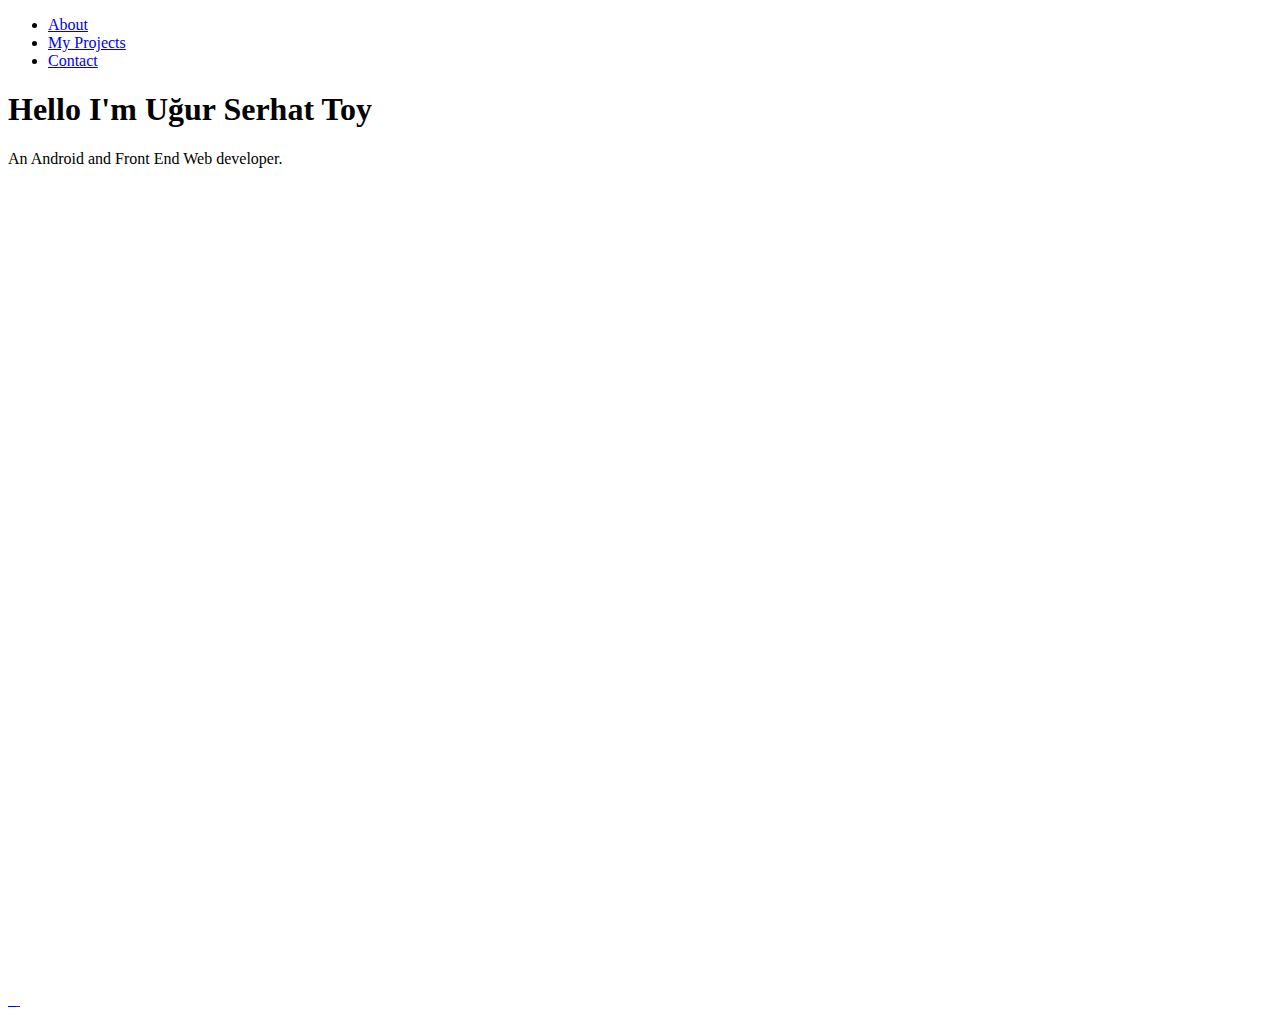
==== index.html @ 056bc3ce "First Commit" ====
<!DOCTYPE html>
<html lang="en">
<head>
    <meta charset="UTF-8">
    <meta name="viewport" content="width=device-width, initial-scale=1.0">
    <meta http-equiv="X-UA-Compatible" content="ie=edge">
    <link rel="stylesheet" href="styles.css">
    <title>Ugur Serhat Toy Portfolio Page</title>
</head>
<body>
    <!-- Nav section! -->
    <header>
        <nav id="navbar">
            <ul>
                <li><a href="#welcome-section">About</a></li>
                <li><a href="#projects">My Projects</a></li>
                <li><a href="#contact">Contact</a></li>
            </ul>
        </nav>
    </header>
    <!-- ! -->
    <main id="main">
        <!-- Welcome section! -->
        <section id="welcome-section">
            <h1>Hello I'm Uğur Serhat Toy</h1>
            <p>An Android and Front End Web developer.</p>
        </section>
        <!-- ! -->
        <!-- Projects section! -->
        <section id="projects">
            <a href="https://play.google.com/store/apps/details?id=com.ust.qspace" target="_blank" class="project-tile">
                <img src="" alt="">
            </a>
            <a href="https://play.google.com/store/apps/details?id=com.ust.kolayhesap" target="_blank" class="project-tile">
                <img src="" alt="">
            </a>
            <a href="" target="_blank" class="project-tile">
                <img src="" alt="">
            </a>
            <a href="" target="_blank" class="project-tile">
                <img src="" alt="">
            </a>
        </section>
        <!-- ! -->
        <!-- Contact section -->
        <section id="contact">
            <a href="" id="profile-link"></a>
        </section>
        <!-- ! -->
    </main>
</body>
</html>
---- styles.css ----
#welcome-section {
    height: 100vh;
}
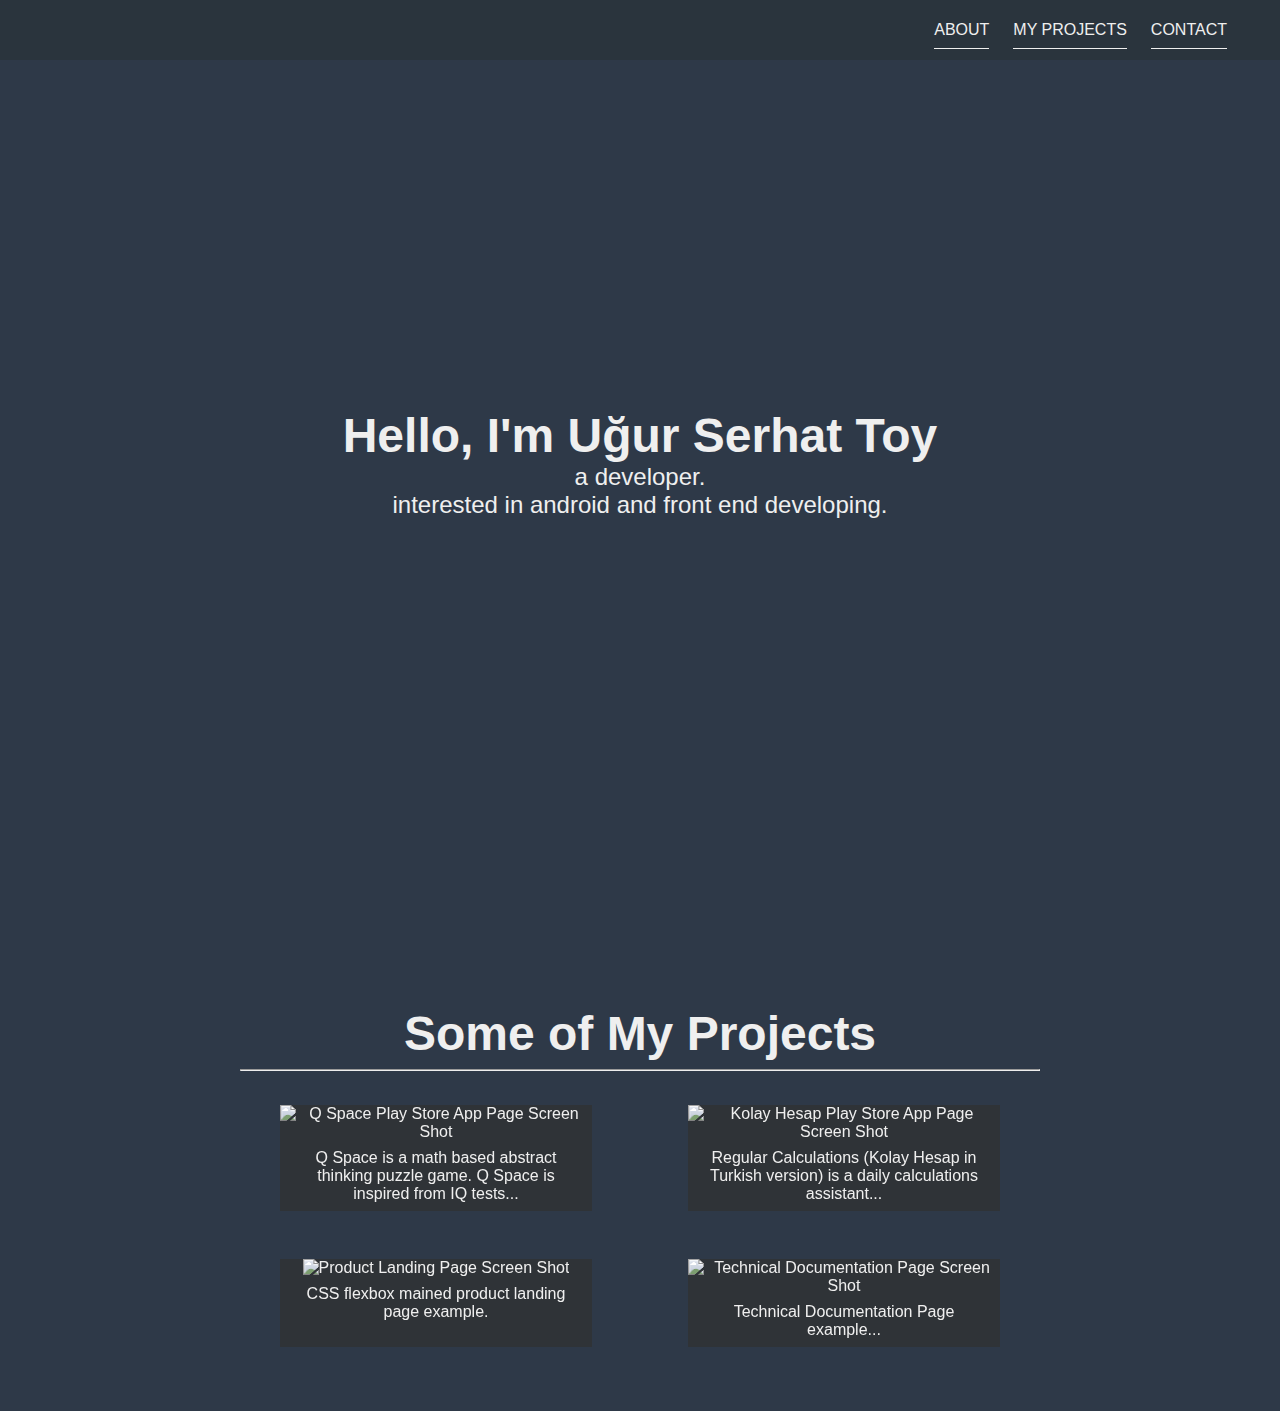
==== commit 44a4306d: "grid finished" ====
--- a/index.html
+++ b/index.html
@@ -12,9 +12,9 @@
     <header>
         <nav id="navbar">
             <ul>
-                <li><a href="#welcome-section">About</a></li>
-                <li><a href="#projects">My Projects</a></li>
-                <li><a href="#contact">Contact</a></li>
+                <li><a class="nav-link" href="#welcome-section">About</a></li>
+                <li><a class="nav-link" href="#projects">My Projects</a></li>
+                <li><a class="nav-link" href="#contact">Contact</a></li>
             </ul>
         </nav>
     </header>
@@ -22,24 +22,64 @@
     <main id="main">
         <!-- Welcome section! -->
         <section id="welcome-section">
-            <h1>Hello I'm Uğur Serhat Toy</h1>
-            <p>An Android and Front End Web developer.</p>
+            <h1>Hello, I'm Uğur Serhat Toy</h1>
+            <p>a developer. <br>
+                interested in android and front end developing.
+            </p>
         </section>
         <!-- ! -->
         <!-- Projects section! -->
         <section id="projects">
-            <a href="https://play.google.com/store/apps/details?id=com.ust.qspace" target="_blank" class="project-tile">
-                <img src="" alt="">
-            </a>
-            <a href="https://play.google.com/store/apps/details?id=com.ust.kolayhesap" target="_blank" class="project-tile">
-                <img src="" alt="">
-            </a>
-            <a href="" target="_blank" class="project-tile">
-                <img src="" alt="">
-            </a>
-            <a href="" target="_blank" class="project-tile">
-                <img src="" alt="">
-            </a>
+            <div class="project-head">
+                <h1>Some of My Projects</h1>
+                <hr>
+            </div>
+            <div class="project-grid-container">
+                <figure class="project-grid">
+                    <a href="https://play.google.com/store/apps/details?id=com.ust.qspace" target="_blank" class="project-tile">
+                        <img 
+                            class="project-img"
+                            src="https://raw.githubusercontent.com/ugurserhattoy/Personal-Portfolio-Page/master/qspace_ss.JPG" 
+                            alt="Q Space Play Store App Page Screen Shot"/>
+                        <figcaption class="img-caption">
+                            Q Space is a math based abstract thinking puzzle game. Q Space is inspired from IQ tests...
+                        </figcaption>
+                    </a>
+                </figure>
+    
+                <figure class="project-grid">
+                    <a href="https://play.google.com/store/apps/details?id=com.ust.kolayhesap" target="_blank" class="project-tile">
+                        <img
+                            class="project-img" 
+                            src="https://raw.githubusercontent.com/ugurserhattoy/Personal-Portfolio-Page/master/kolay_ss.JPG" alt="Kolay Hesap Play Store App Page Screen Shot">
+                        <figcaption class="img-caption">
+                            Regular Calculations (Kolay Hesap in Turkish version) is a daily calculations assistant...
+                        </figcaption>
+                    </a>
+                </figure>
+            
+                <figure class="project-grid">
+                    <a href="https://codepen.io/iamust/full/NWPgRwq" target="_blank" class="project-tile">
+                        <img
+                            class="project-img" 
+                            src="https://raw.githubusercontent.com/ugurserhattoy/Personal-Portfolio-Page/master/product_ss.JPG" alt="Product Landing Page Screen Shot">
+                        <figcaption class="img-caption">
+                            CSS flexbox mained product landing page example.
+                        </figcaption>
+                    </a>
+                </figure>
+    
+                <figure class="project-grid">
+                    <a href="https://codepen.io/iamust/full/gObRGMa" target="_blank" class="project-tile">
+                        <img 
+                            class="project-img"
+                            src="https://raw.githubusercontent.com/ugurserhattoy/Personal-Portfolio-Page/master/technical_ss.JPG" alt="Technical Documentation Page Screen Shot">
+                        <figcaption class="img-caption">
+                            Technical Documentation Page example...
+                        </figcaption>
+                    </a>
+                </figure>
+            </div>
         </section>
         <!-- ! -->
         <!-- Contact section -->
--- a/styles.css
+++ b/styles.css
@@ -1,4 +1,149 @@
+:root {
+    --background-color: #2e3948;
+    --navbar-color: #2a343d;
+    --text-color: #efefef;
+}
+
+* {
+    font-family: 'Gill Sans', 'Gill Sans MT', Calibri, 'Trebuchet MS', sans-serif;
+}
+
+body {
+    margin: 0 auto;
+    padding: 0;
+    background-color: var(--background-color);
+    color: var(--text-color);
+}
+
+h1 {
+    font-style: normal;
+    font-weight: 600;
+    font-size: 3rem;
+    margin: 0 auto;
+    padding: 0 10px;
+}
+
+header {
+    margin: auto;
+    padding: 0px;
+    position: fixed;
+    width: 100%;
+    z-index: 1;
+}
+
+#navbar {
+    background-color: var(--navbar-color);
+    margin: auto;
+    padding: 5px;
+}
+
+#navbar ul {
+    list-style-type: none;
+    display: flex;
+    flex-direction: row;
+    justify-content: flex-end;
+    padding-right: 1.5rem;
+}
+
+#navbar ul li {
+    padding-right: 1.5rem;
+    text-transform: uppercase;
+}
+
+.nav-link {
+    text-decoration: none;
+    color: var(--text-color);
+    transition: all 0.5s ease;
+    border-bottom: 1px solid var(--text-color);
+    padding-bottom: 10px;
+}
+.nav-link:hover {
+    border-bottom-width: 10px;
+    padding-bottom: 0px;
+    border-bottom-color: #ea0000;
+}
+.nav-link:active {
+    color: #ea0000;
+}
+
+main {
+    padding-top: 3rem;
+    text-align: center;
+    margin: auto;
+}
 
 #welcome-section {
     height: 100vh;
+    text-align: center;
+}
+
+#welcome-section h1 {
+    padding-top: 40vh;
+}
+
+#welcome-section > p {
+    margin: 0;
+    padding: 0;
+    font-style: normal;
+    font-size: 1.5rem;
+    font-weight: 200;
+}
+
+#projects {
+    padding-top: 3rem;
+}
+
+.project-head {
+    padding: 10px;
+    max-width: 800px;
+    text-align: center;
+    margin: 0 auto;
+}
+
+.project-grid-container {
+    display: grid;
+    grid-template-columns: repeat(auto-fit, minmax(320px, 1fr));
+    grid-gap: 1rem;
+    width: 100%;
+    max-width: 800px;
+    margin: 0 auto;
+    margin-bottom: 3rem;
+}
+
+@media (max-width: 320px) {
+    .project-grid-container {
+        grid-template-columns: 1fr;
+    }
+}
+
+.project-tile {
+    text-decoration: none;
+    color: var(--text-color);
+    transition: color 0.7s ease;
+}
+
+.project-img {
+    width: 100%;
+    object-fit: cover;
+}
+
+.project-grid {
+    background-color: var(--navbar-color);
+    filter: saturate(0.4);
+    transition: all 0.7s ease;
+}
+.project-grid:hover {
+    filter: saturate(1.1);
+    padding: 8px;
+}
+.project-grid:hover > .project-tile {
+    color: #ea0000;
+}
+
+.img-caption {
+    padding: 8px;
+    transition: padding 0.7s ease;
+}
+.project-grid:hover .img-caption {
+    padding: 0px;
 }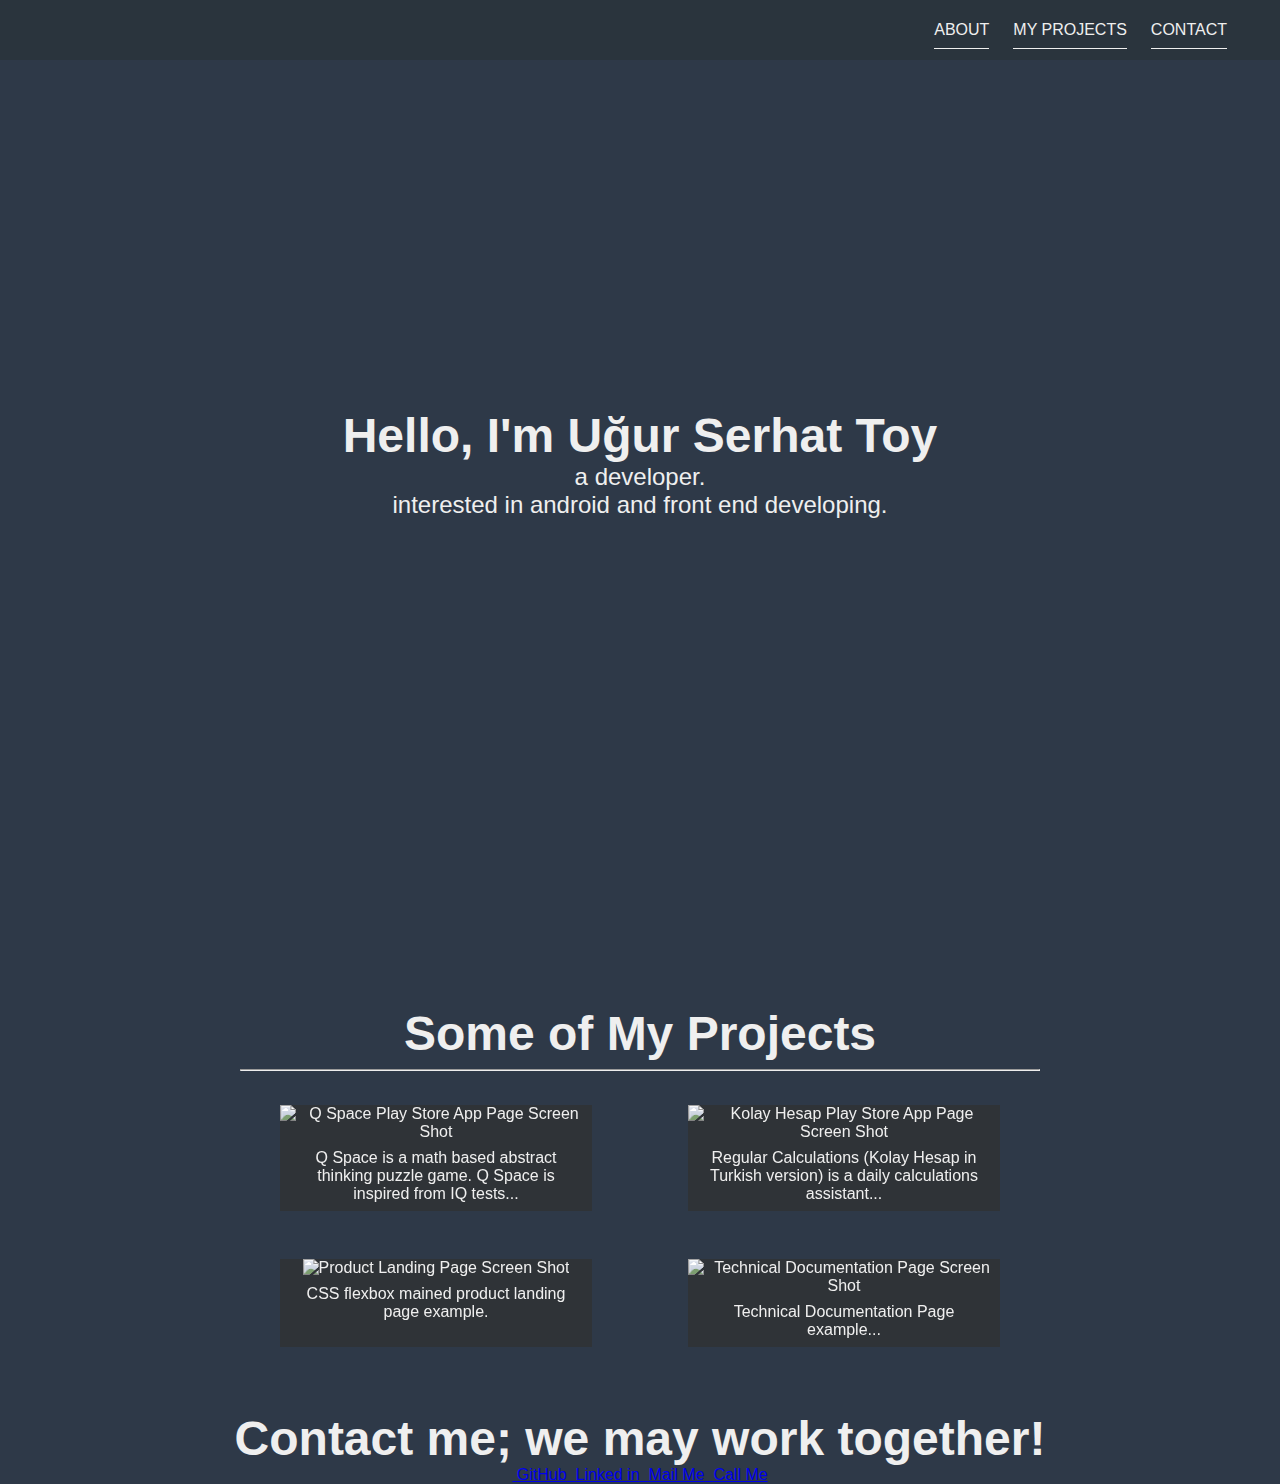
==== commit 3631f13e: "contact start" ====
--- a/index.html
+++ b/index.html
@@ -84,7 +84,23 @@
         <!-- ! -->
         <!-- Contact section -->
         <section id="contact">
-            <a href="" id="profile-link"></a>
+            <h1>Contact me; we may work together!</h1>
+            <a href="https://github.com/ugurserhattoy" target="_blank" id="profile-link">
+                <img src="https://raw.githubusercontent.com/ugurserhattoy/Personal-Portfolio-Page/master/github_icon.png" alt=""> 
+                <span>GitHub</span>
+            </a>
+            <a href="https://www.linkedin.com/in/ugur-serhat-toy-00a351198/" target="_blank" id="profile-link">
+                <img src="https://raw.githubusercontent.com/ugurserhattoy/Personal-Portfolio-Page/master/linkedin_icon.png" alt=""> 
+                <span>Linked in</span>
+            </a>
+            <a href="mailto:ugurserhattoy@gmail.com" id="profile-link">
+                <img src="https://raw.githubusercontent.com/ugurserhattoy/Personal-Portfolio-Page/master/mail_icon.png" alt=""> 
+                <span>Mail Me</span>
+            </a>
+            <a href="tel:+905555555555" id="profile-link">
+                <img src="https://raw.githubusercontent.com/ugurserhattoy/Personal-Portfolio-Page/master/call_icon.png" alt=""> 
+                <span>Call Me</span>
+            </a>
         </section>
         <!-- ! -->
     </main>
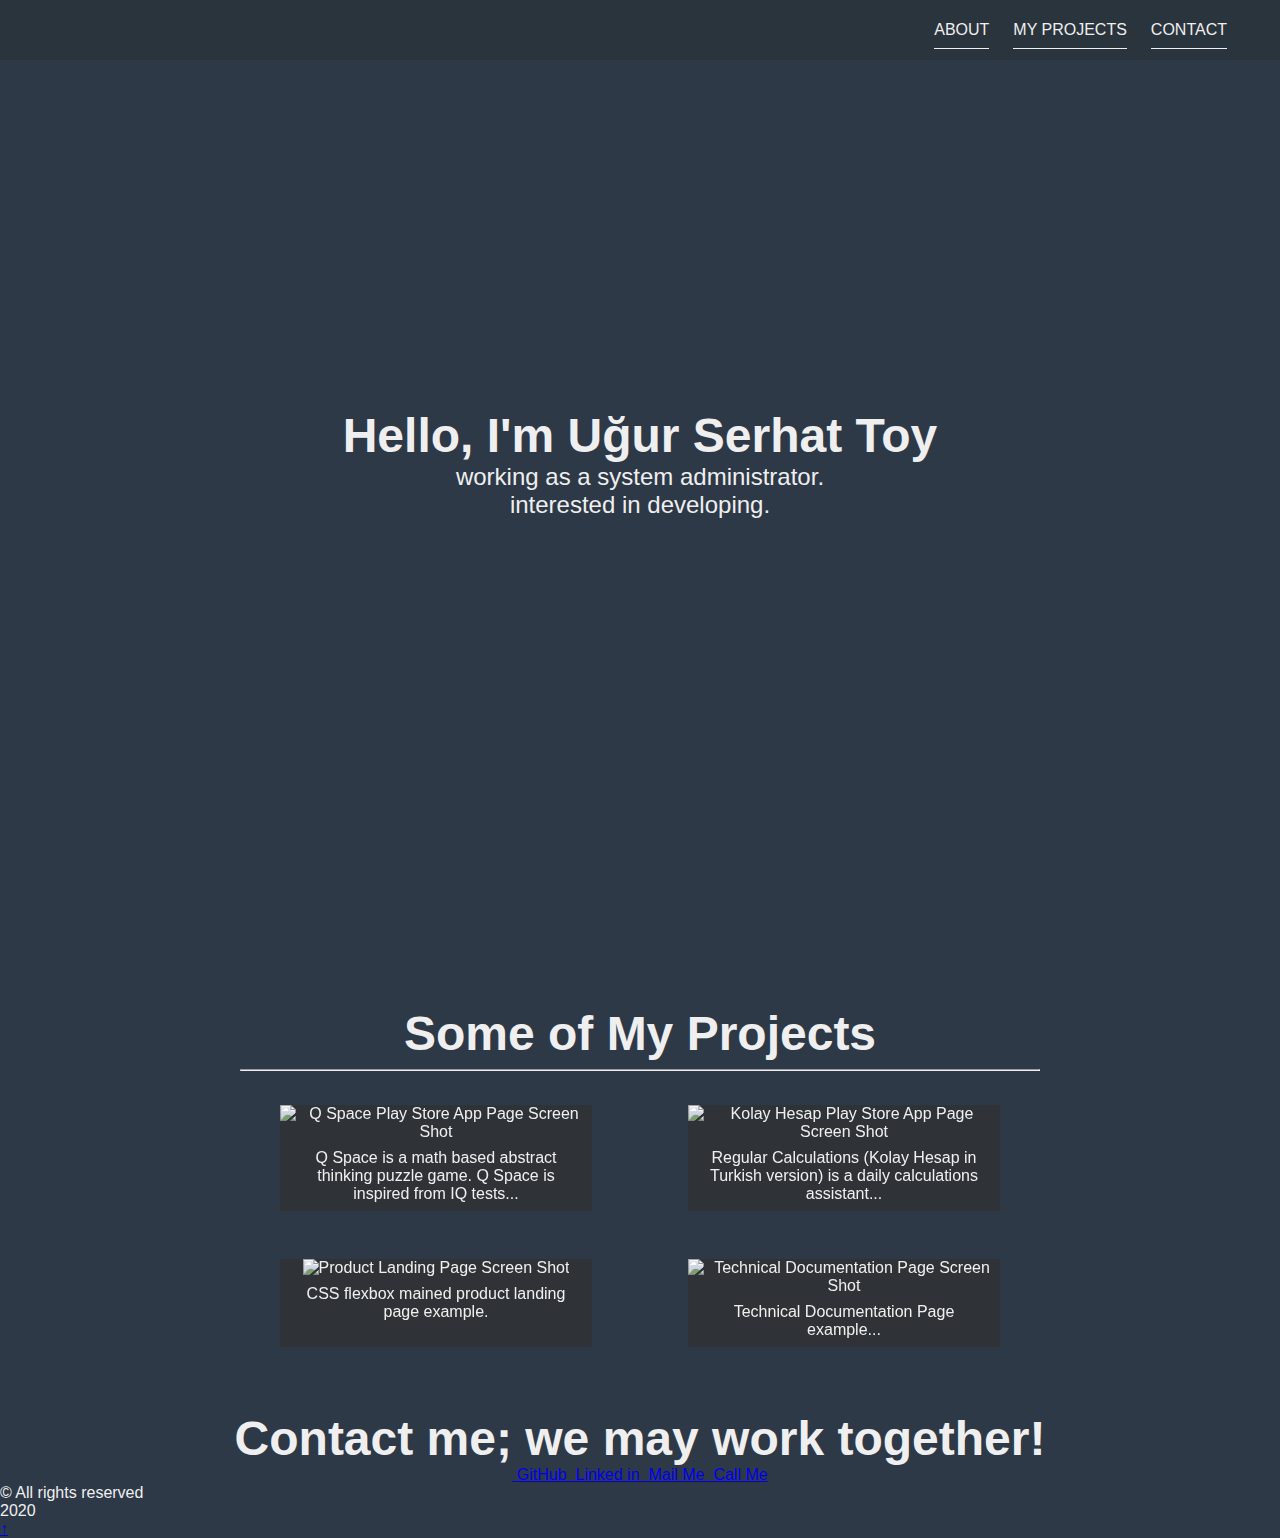
==== commit 551492c4: "Update index.html" ====
--- a/index.html
+++ b/index.html
@@ -23,8 +23,8 @@
         <!-- Welcome section! -->
         <section id="welcome-section">
             <h1>Hello, I'm Uğur Serhat Toy</h1>
-            <p>a developer. <br>
-                interested in android and front end developing.
+            <p>working as a system administrator. <br>
+                interested in developing.
             </p>
         </section>
         <!-- ! -->
@@ -85,24 +85,37 @@
         <!-- Contact section -->
         <section id="contact">
             <h1>Contact me; we may work together!</h1>
-            <a href="https://github.com/ugurserhattoy" target="_blank" id="profile-link">
-                <img src="https://raw.githubusercontent.com/ugurserhattoy/Personal-Portfolio-Page/master/github_icon.png" alt=""> 
-                <span>GitHub</span>
-            </a>
-            <a href="https://www.linkedin.com/in/ugur-serhat-toy-00a351198/" target="_blank" id="profile-link">
-                <img src="https://raw.githubusercontent.com/ugurserhattoy/Personal-Portfolio-Page/master/linkedin_icon.png" alt=""> 
-                <span>Linked in</span>
-            </a>
-            <a href="mailto:ugurserhattoy@gmail.com" id="profile-link">
-                <img src="https://raw.githubusercontent.com/ugurserhattoy/Personal-Portfolio-Page/master/mail_icon.png" alt=""> 
-                <span>Mail Me</span>
-            </a>
-            <a href="tel:+905555555555" id="profile-link">
-                <img src="https://raw.githubusercontent.com/ugurserhattoy/Personal-Portfolio-Page/master/call_icon.png" alt=""> 
-                <span>Call Me</span>
-            </a>
+            <div class="contact-list">
+                <a href="https://github.com/ugurserhattoy" target="_blank" id="profile-link">
+                    <img src="https://raw.githubusercontent.com/ugurserhattoy/Personal-Portfolio-Page/master/github_icon.png" alt=""> 
+                    <span class="contact-tag">GitHub</span>
+                </a>
+                <a href="https://www.linkedin.com/in/ugur-serhat-toy-00a351198/" target="_blank" id="profile-link">
+                    <img src="https://raw.githubusercontent.com/ugurserhattoy/Personal-Portfolio-Page/master/linkedin_icon.png" alt=""> 
+                    <span class="contact-tag">Linked in</span>
+                </a>
+                <a href="mailto:ugurserhattoy@gmail.com" id="profile-link">
+                    <img src="https://raw.githubusercontent.com/ugurserhattoy/Personal-Portfolio-Page/master/mail_icon.png" alt=""> 
+                    <span class="contact-tag">Mail Me</span>
+                </a>
+                <a href="tel:+905549428757" id="profile-link">
+                    <img src="https://raw.githubusercontent.com/ugurserhattoy/Personal-Portfolio-Page/master/call_icon.png" alt=""> 
+                    <span class="contact-tag">Call Me</span>
+                </a>
+            </div>
         </section>
         <!-- ! -->
     </main>
+    <footer>
+        <div>
+            &copy; All rights reserved
+            <br>
+            2020
+            <br>
+        </div>
+    </footer>
+    <a id="floating-butt" href="#welcome-section">
+        &uarr;
+    </a>
 </body>
-</html>+</html>
